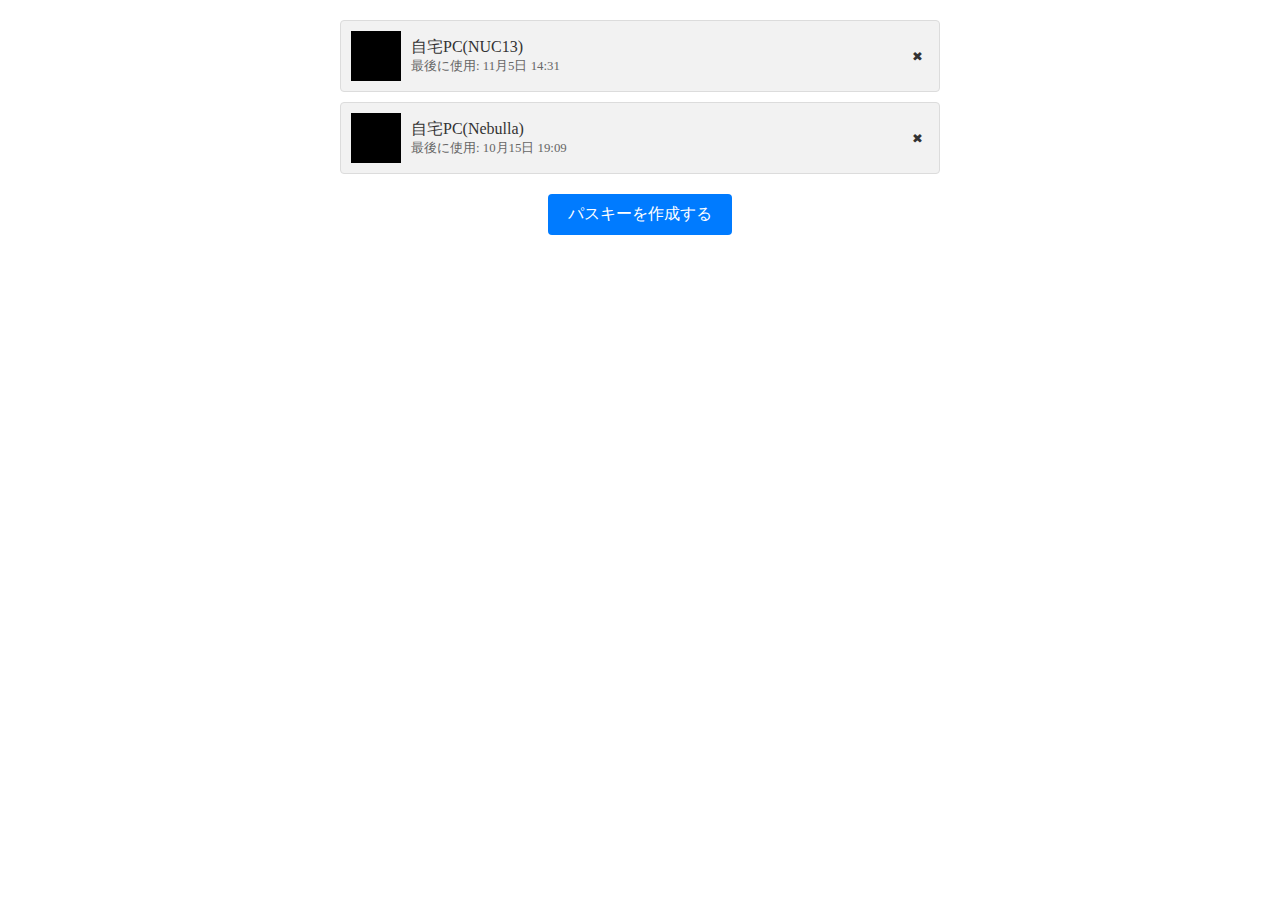
==== public/profile.html @ cd7fbcf1 "Add base html" ====
<!DOCTYPE html>
<html lang="ja">

<head>
    <meta charset="UTF-8">
    <meta name="viewport" content="width=device-width, initial-scale=1.0">
    <title>Device List Design with Passkey Button</title>
    <link rel="stylesheet" href="static/style.css" />
</head>

<body>

    <div class="container">
        <ul class="device-list">
            <li class="device-item">
                <div class="device-details">
                    <div class="device-icon"></div>
                    <div>
                        <div class="device-name">自宅PC(NUC13)</div>
                        <div class="device-date">最後に使用: 11月5日 14:31</div>
                    </div>
                </div>
                <button class="remove-device">✖</button>
            </li>
            <li class="device-item">
                <div class="device-details">
                    <div class="device-icon"></div>
                    <div>
                        <div class="device-name">自宅PC(Nebulla)</div>
                        <div class="device-date">最後に使用: 10月15日 19:09</div>
                    </div>
                </div>
                <button class="remove-device">✖</button>
            </li>
        </ul>
        <button class="create-passkey-btn">パスキーを作成する</button>
    </div>

</body>

</html>
---- public/static/style.css ----
.container {
    width: 90%;
    max-width: 600px;
    margin: auto;
}

.device-list {
    list-style: none;
    padding: 0;
    margin: 20px 0;
}

.device-item {
    background: #f2f2f2;
    border: 1px solid #dcdcdc;
    padding: 10px;
    margin-bottom: 10px;
    border-radius: 4px;
    display: flex;
    align-items: center;
    justify-content: space-between;
}

.device-details {
    display: flex;
    align-items: center;
}

.device-icon {
    width: 50px;
    height: 50px;
    background: #000;
    display: inline-block;
    margin-right: 10px;
}

.device-name {
    font-size: 1rem;
    color: #333;
}

.device-date {
    font-size: 0.8rem;
    color: #666;
}

.remove-device {
    background: none;
    border: none;
    cursor: pointer;
    color: #333;
}

.create-passkey-btn {
    background-color: #007bff;
    color: white;
    padding: 10px 20px;
    text-align: center;
    display: block;
    margin: 20px auto;
    border: none;
    border-radius: 4px;
    cursor: pointer;
    font-size: 1rem;
}
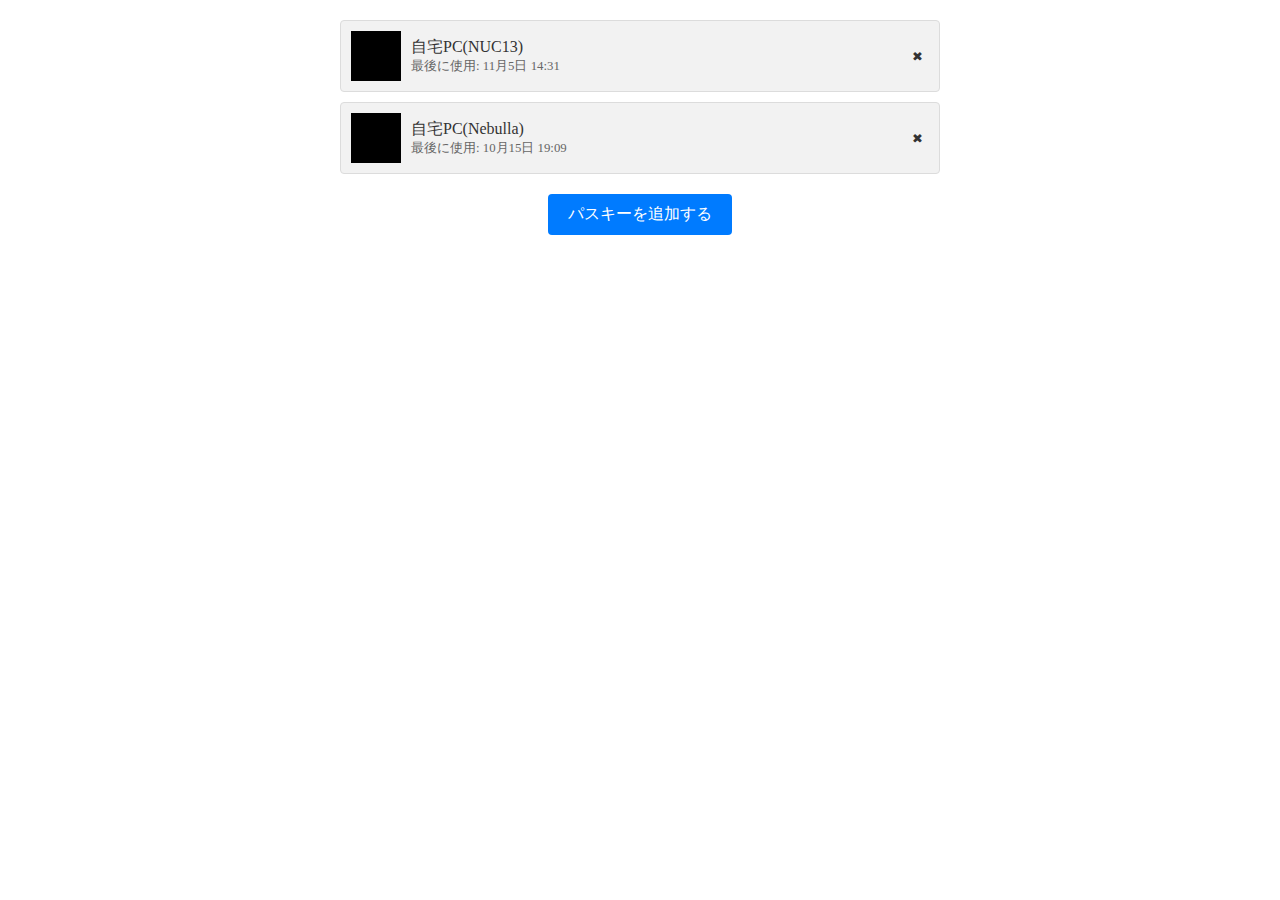
==== commit 4c009551: "Refactoring" ====
--- a/public/profile.html
+++ b/public/profile.html
@@ -33,7 +33,7 @@
                 <button class="remove-device">✖</button>
             </li>
         </ul>
-        <button class="create-passkey-btn">パスキーを作成する</button>
+        <button class="create-passkey-btn">パスキーを追加する</button>
     </div>
 
 </body>
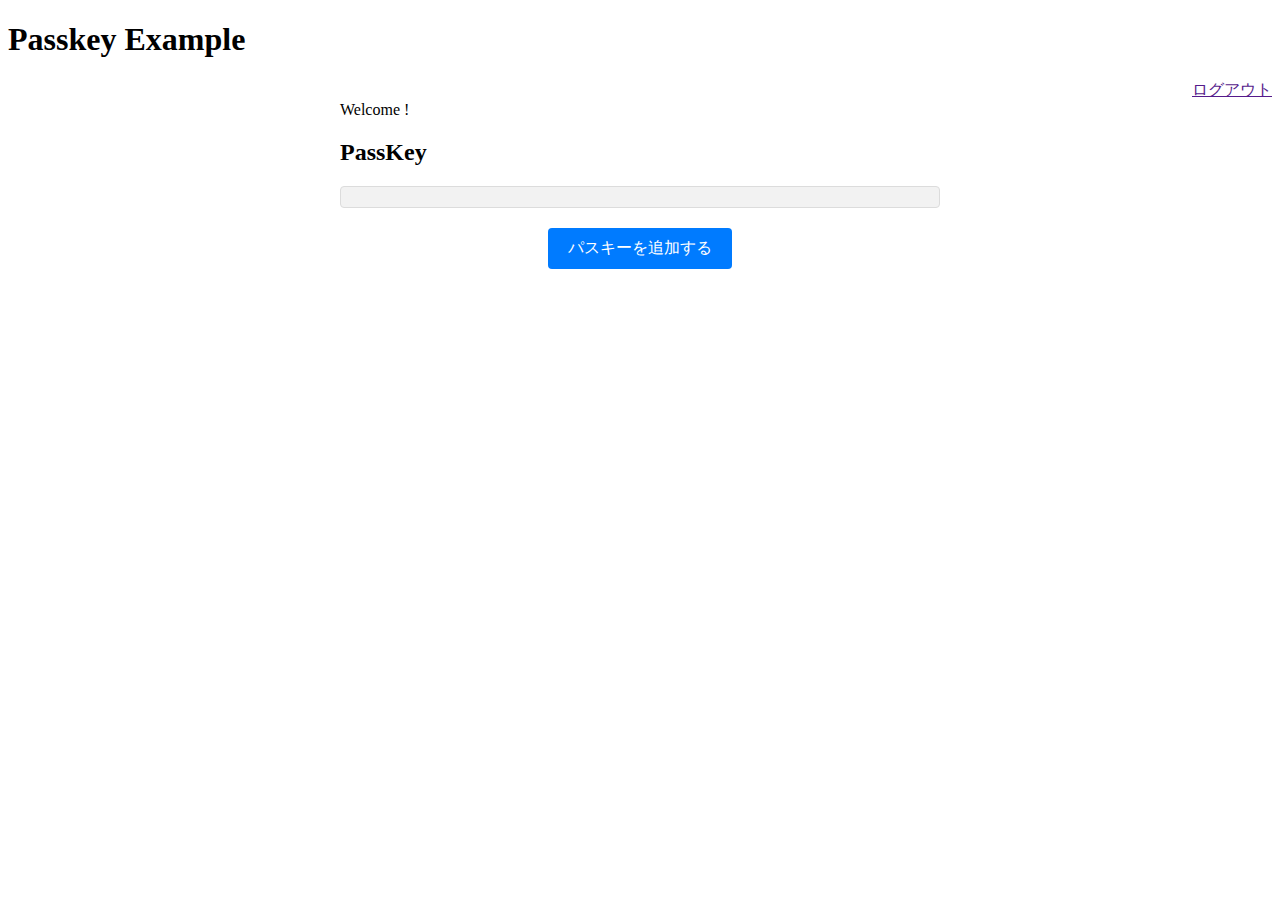
==== commit dab3d757: "Add profile" ====
--- a/public/profile.html
+++ b/public/profile.html
@@ -9,33 +9,57 @@
 </head>
 
 <body>
-
+    <header>
+        <h1>Passkey Example</h1>
+        <div id="logout"><a href="">ログアウト</a></div>
+    </header>
     <div class="container">
+        Welcome <span id="username"></span> !
+        <h2>PassKey</h2>
         <ul class="device-list">
             <li class="device-item">
                 <div class="device-details">
-                    <div class="device-icon"></div>
-                    <div>
-                        <div class="device-name">自宅PC(NUC13)</div>
-                        <div class="device-date">最後に使用: 11月5日 14:31</div>
-                    </div>
+
                 </div>
-                <button class="remove-device">✖</button>
-            </li>
-            <li class="device-item">
-                <div class="device-details">
-                    <div class="device-icon"></div>
-                    <div>
-                        <div class="device-name">自宅PC(Nebulla)</div>
-                        <div class="device-date">最後に使用: 10月15日 19:09</div>
-                    </div>
-                </div>
-                <button class="remove-device">✖</button>
             </li>
         </ul>
         <button class="create-passkey-btn">パスキーを追加する</button>
     </div>
 
 </body>
+<script type="module">
+    import { ab2base64url, base64url2ab, s2ab, obj2ab } from './static/base64url.js';
+
+    window.addEventListener("load", async (event) => {
+        const profileResp = await fetch('/profile');
+        const profile = await profileResp.json();
+        console.log(profile);
+
+        document.getElementById('username').textContent = profile.username;
+        const devices = profile.devices;
+        const deviceList = document.querySelector('.device-list');
+        while (deviceList.firstChild) {
+            deviceList.removeChild(deviceList.firstChild);
+        }
+
+        devices.forEach((device) => {
+            const listItem = document.createElement('li');
+            listItem.className = 'device-item';
+
+            const detailsDiv = document.createElement('div');
+            detailsDiv.className = 'device-details';
+
+            const nameDiv = document.createElement('div');
+            nameDiv.className = 'device-name';
+            window.hoge = device.credentialID
+            nameDiv.innerHTML = "<strong>Device Credential:</strong> " + ab2base64url(obj2ab(device.credentialID));
+
+            detailsDiv.appendChild(nameDiv);
+            listItem.appendChild(detailsDiv);
+            deviceList.appendChild(listItem);
+        });
+    });
+
+</script>
 
 </html>--- a/public/static/style.css
+++ b/public/static/style.css
@@ -2,6 +2,10 @@
     width: 90%;
     max-width: 600px;
     margin: auto;
+}
+
+#logout {
+    text-align: right;
 }
 
 .device-list {
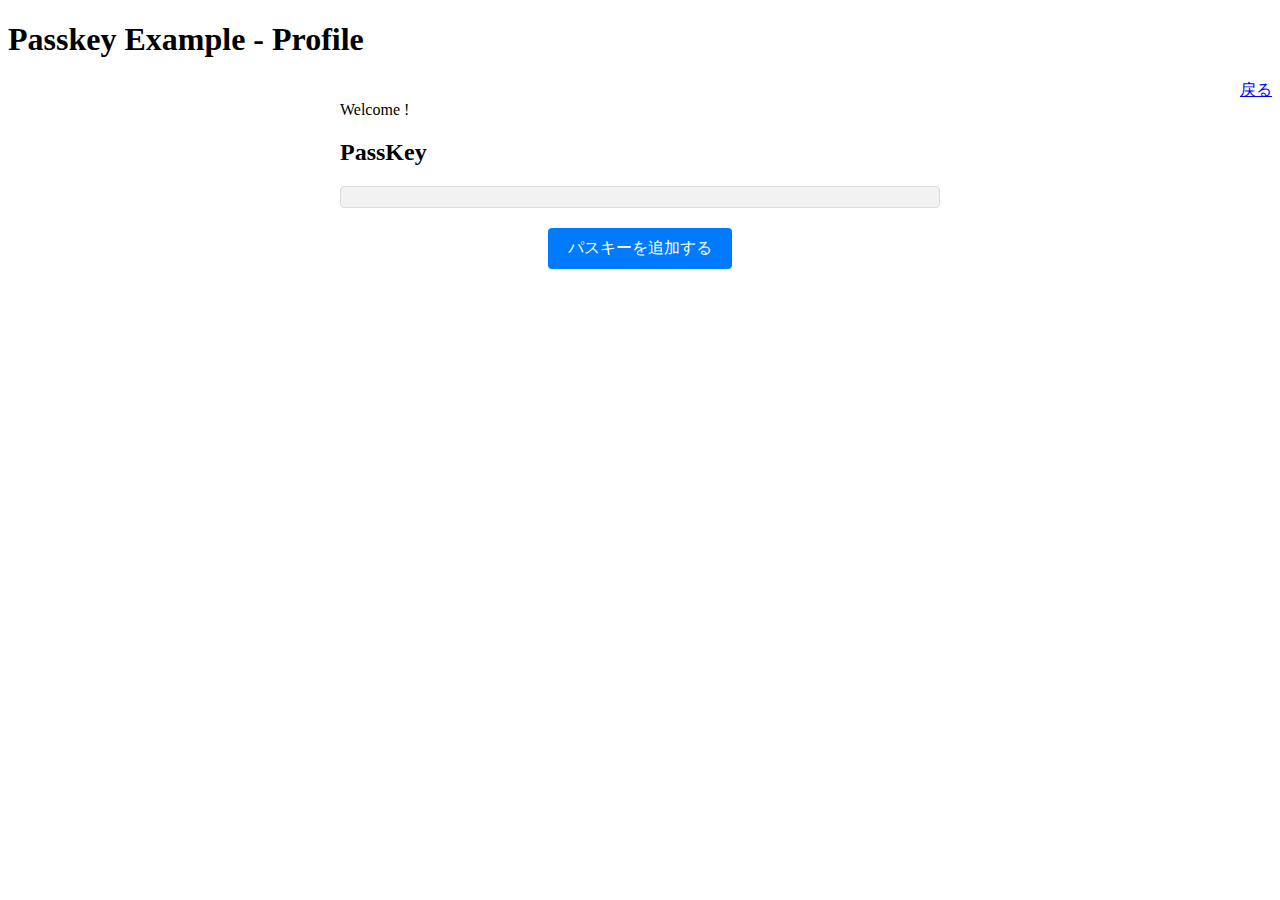
==== commit 7d3acf0d: "Modify minor UI issue" ====
--- a/public/profile.html
+++ b/public/profile.html
@@ -10,8 +10,8 @@
 
 <body>
     <header>
-        <h1>Passkey Example</h1>
-        <div id="logout"><a href="">ログアウト</a></div>
+        <h1>Passkey Example - Profile</h1>
+        <div id="logout"><a href="index.html">戻る</a></div>
     </header>
     <div class="container">
         Welcome <span id="username"></span> !
@@ -23,43 +23,26 @@
                 </div>
             </li>
         </ul>
-        <button class="create-passkey-btn">パスキーを追加する</button>
+        <button class="create-passkey-btn" id="btnAddPasskey">パスキーを追加する</button>
     </div>
 
 </body>
 <script type="module">
-    import { ab2base64url, base64url2ab, s2ab, obj2ab } from './static/base64url.js';
+    import { registCredential } from './static/regist_helper.js';
+    import { showDevices, getProfile } from './static/profile_helper.js';
 
-    window.addEventListener("load", async (event) => {
-        const profileResp = await fetch('/profile');
-        const profile = await profileResp.json();
-        console.log(profile);
+    window.addEventListener("load", async () => {
+        const profile = await getProfile();
+        document.getElementById('username').textContent = profile.username;
 
-        document.getElementById('username').textContent = profile.username;
-        const devices = profile.devices;
-        const deviceList = document.querySelector('.device-list');
-        while (deviceList.firstChild) {
-            deviceList.removeChild(deviceList.firstChild);
-        }
-
-        devices.forEach((device) => {
-            const listItem = document.createElement('li');
-            listItem.className = 'device-item';
-
-            const detailsDiv = document.createElement('div');
-            detailsDiv.className = 'device-details';
-
-            const nameDiv = document.createElement('div');
-            nameDiv.className = 'device-name';
-            window.hoge = device.credentialID
-            nameDiv.innerHTML = "<strong>Device Credential:</strong> " + ab2base64url(obj2ab(device.credentialID));
-
-            detailsDiv.appendChild(nameDiv);
-            listItem.appendChild(detailsDiv);
-            deviceList.appendChild(listItem);
-        });
+        showDevices(profile.devices);
     });
 
+    document.querySelector('#btnAddPasskey').addEventListener('click', async () => {
+        const verificationResp = await registCredential();
+        const profile = await getProfile();
+        showDevices(profile.devices);
+    });
 </script>
 
 </html>